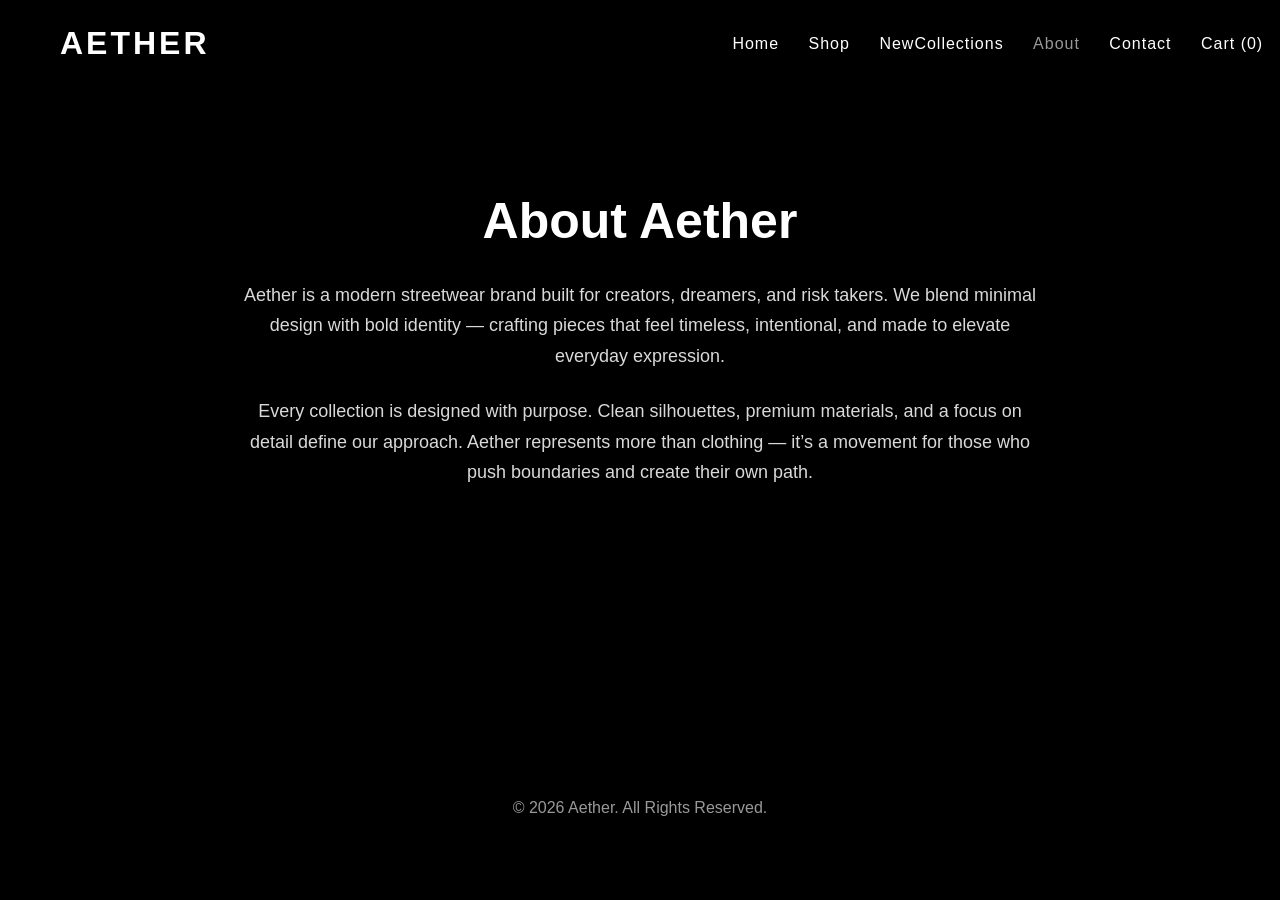
==== about.html @ f690889c "Add files via upload" ====
<!doctype html>
<html lang="en">
<head>
  <meta charset="UTF-8">
  <meta name="viewport" content="width=device-width, initial-scale=1.0">
  <title>Aether — About</title>
  <link rel="stylesheet" href="about.css">
</head>

<body>

  <header>
    <a href="home.html" class="logo-link"><h1>AETHER</h1></a>
    <nav>
      <a href="home.html">Home</a>
      <a href="shop.html">Shop</a>
      <a href="collection.html">NewCollections</a>
      <a href="about.html" class="active">About</a>
      <a href="contact.html">Contact</a>
      <a href="cart.html" class="cart-link">Cart (<span id="cart-count">0</span>)</a>
    </nav>
  </header>

  <section class="about-section">
    <h2>About Aether</h2>

    <p>
      Aether is a modern streetwear brand built for creators, dreamers, and risk takers.
      We blend minimal design with bold identity — crafting pieces that feel timeless,
      intentional, and made to elevate everyday expression.
    </p>

    <p>
      Every collection is designed with purpose. Clean silhouettes, premium materials,
      and a focus on detail define our approach. Aether represents more than clothing —
      it’s a movement for those who push boundaries and create their own path.
    </p>
  </section>

  <footer>
    <p>© 2026 Aether. All Rights Reserved.</p>
  </footer>

  <script src="js/cart.js"></script>
</body>
</html>
---- about.css ----
/* ABOUT PAGE */

body {
  margin: 0;
  padding: 0;
  background: black;
  color: white;
  font-family: Arial, sans-serif;
}

/* HEADER */
header {
  display: flex;
  justify-content: space-between;
  align-items: center;
  padding: 25px 60px;
  position: fixed;
  width: 94%;
  top: 0;
  background: black;
  z-index: 1000;
}

.logo-link {
  text-decoration: none;
  color: white;
}

.logo-link h1 {
  margin: 0;
  font-size: 32px;
  letter-spacing: 3px;
}

nav a {
  margin-left: 25px;
  text-decoration: none;
  color: white;
  font-size: 16px;
  letter-spacing: 1px;
}

nav a:hover,
nav a.active {
  opacity: 0.6;
}

/* ABOUT SECTION */
.about-section {
  padding: 150px 60px;
  max-width: 800px;
  margin: 0 auto;
  text-align: center;
}

.about-section h2 {
  font-size: 50px;
  margin-bottom: 30px;
}

.about-section p {
  font-size: 18px;
  line-height: 1.7;
  opacity: 0.85;
  margin-bottom: 25px;
}

/* FOOTER */
footer {
  text-align: center;
  padding: 40px;
  opacity: 0.6;
  margin-top: 80px;
}
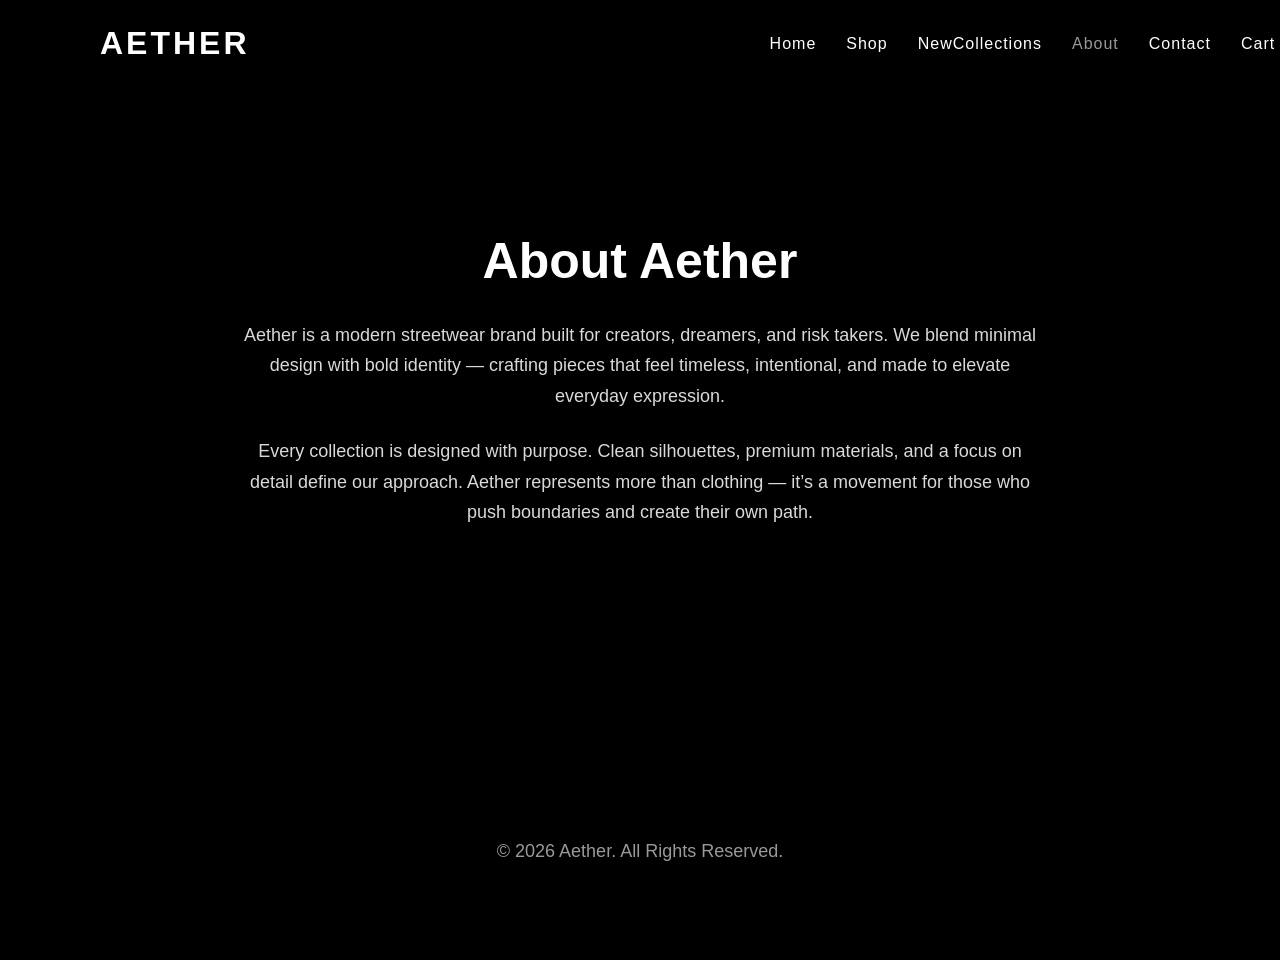
==== commit dd162501: "Update about.html" ====
--- a/about.html
+++ b/about.html
@@ -5,14 +5,15 @@
   <meta name="viewport" content="width=device-width, initial-scale=1.0">
   <title>Aether — About</title>
   <link rel="stylesheet" href="about.css">
+  <link rel="stylesheet" href="responsive.css">
 </head>
 
 <body>
 
   <header>
-    <a href="home.html" class="logo-link"><h1>AETHER</h1></a>
+    <a href="index.html" class="logo-link"><h1>AETHER</h1></a>
     <nav>
-      <a href="home.html">Home</a>
+      <a href="index.html">Home</a>
       <a href="shop.html">Shop</a>
       <a href="collection.html">NewCollections</a>
       <a href="about.html" class="active">About</a>
--- a/responsive.css
+++ b/responsive.css
@@ -0,0 +1,55 @@
+/* ----------------------------- */
+/* MOBILE LAYOUT (default)       */
+/* ----------------------------- */
+body {
+  padding: 12px;
+  font-size: 16px;
+}
+
+.product-grid {
+  display: block;
+}
+
+.product {
+  width: 100%;
+  margin-bottom: 20px;
+}
+
+.product img {
+  width: 100%;
+  height: auto;
+}
+
+/* ----------------------------- */
+/* TABLET / SMALL LAPTOP         */
+/* ----------------------------- */
+@media (min-width: 600px) {
+  .product-grid {
+    display: flex;
+    flex-wrap: wrap;
+    gap: 20px;
+  }
+
+  .product {
+    width: 48%;
+  }
+}
+
+/* ----------------------------- */
+/* FULL LAPTOP / DESKTOP         */
+/* ----------------------------- */
+@media (min-width: 1024px) {
+  body {
+    padding: 40px;
+    font-size: 18px;
+  }
+
+  .product {
+    width: 30%;
+  }
+
+  .product:hover {
+    transform: scale(1.03);
+    transition: 0.3s ease;
+  }
+}
